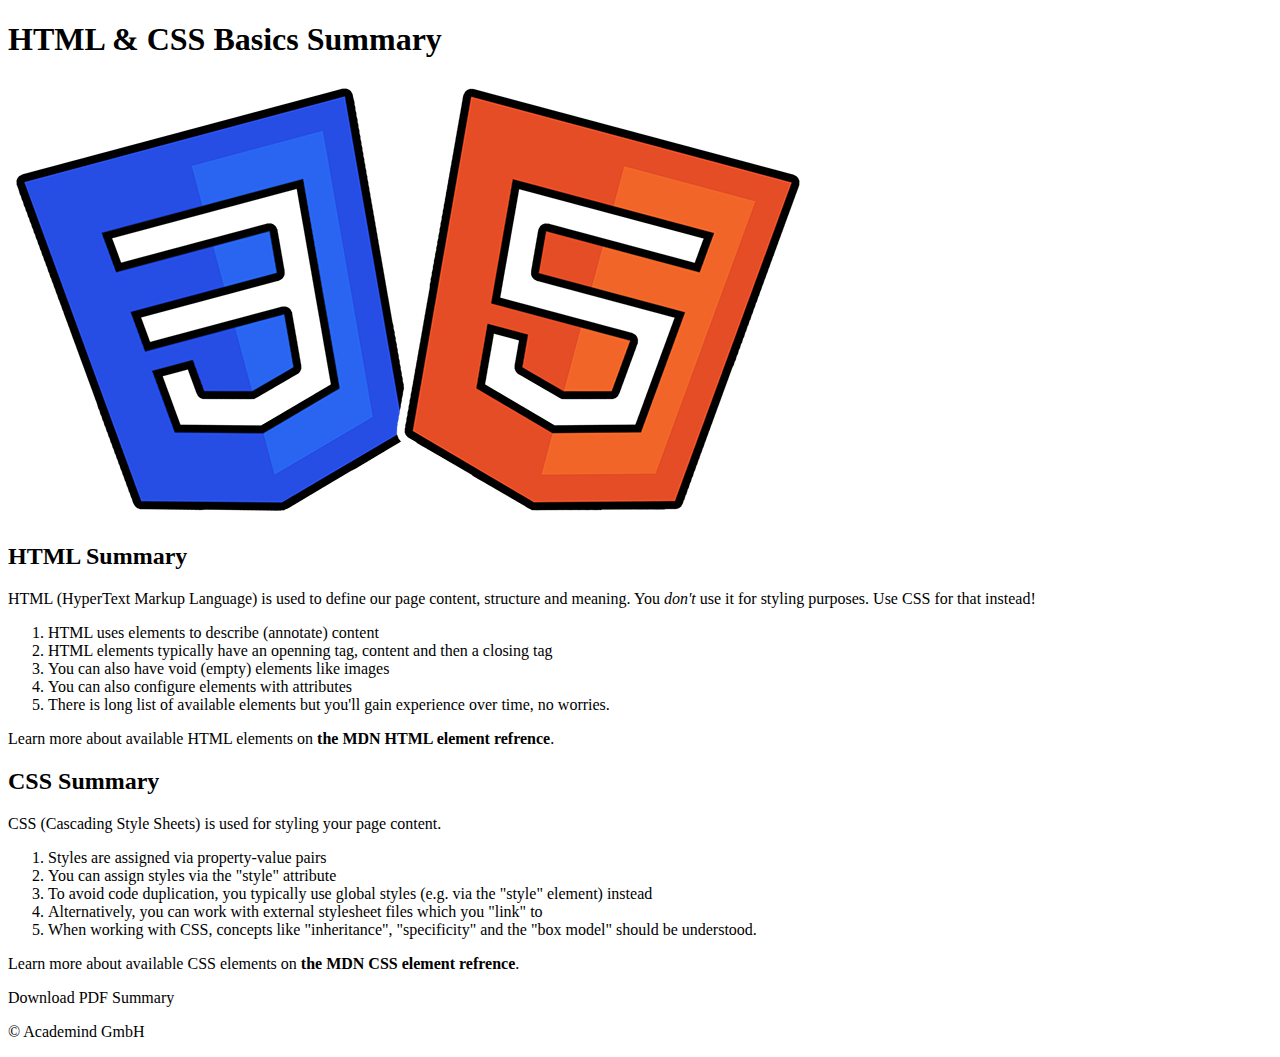
==== Week 04/index.html @ e55d4ed8 "html files without style" ====
<!DOCTYPE html>
<html lang="en">
<head>
    <meta charset="UTF-8">
    <meta name="viewport" content="width=device-width, initial-scale=1.0">

    <title>HTML & CSS Basics Summary</title>
</head>
<body>
    <header>
        <h1>HTML & CSS Basics Summary</h1>
        <img src="/Week 04/images/html-css.png" alt="HTML and CSS Icon">
    </header>

    <main>
        <div></div>
            <h2>HTML Summary</h2>
            <p>HTML (HyperText Markup Language) is used to define our page content, structure and meaning. You <em>don't</em> use it for styling purposes. Use CSS for that instead!</p>
            <ol>
                <li class="hl-list">HTML uses elements to describe (annotate) content</li>
                <li>HTML elements typically have an openning tag, content and then a closing tag</li>
                <li class="hl-list">You can also have void (empty) elements like images</li>
                <li class="hl-list">You can also configure elements with attributes</li>
                <li>There is long list of available elements but you'll gain experience over time, no worries.</li>
            </ol>
            <p>Learn more about available HTML elements on <strong>the MDN HTML element refrence</strong>.</p>
        <div></div>
            <h2>CSS Summary</h2>
            <p>CSS (Cascading Style Sheets) is used for styling your page content.</p>
            <ol>
                <li>Styles are assigned via property-value pairs</li>
                <li>You can assign styles via the "style" attribute</li>
                <li class="hl-list">To avoid code duplication, you typically use global styles (e.g. via the "style" element) instead</li>
                <li>Alternatively, you can work with external stylesheet files which you "link" to</li>
                <li class="hl-list">When working with CSS, concepts like "inheritance", "specificity" and the "box model" should be understood.</li>
            </ol>
            <p>Learn more about available CSS elements on <strong>the MDN CSS element refrence</strong>.</p>
    </main>

    <footer>
        <p #pdf-button>Download PDF Summary</p>
        <p>© Academind GmbH</p>
    </footer>
    
</body>
</html>
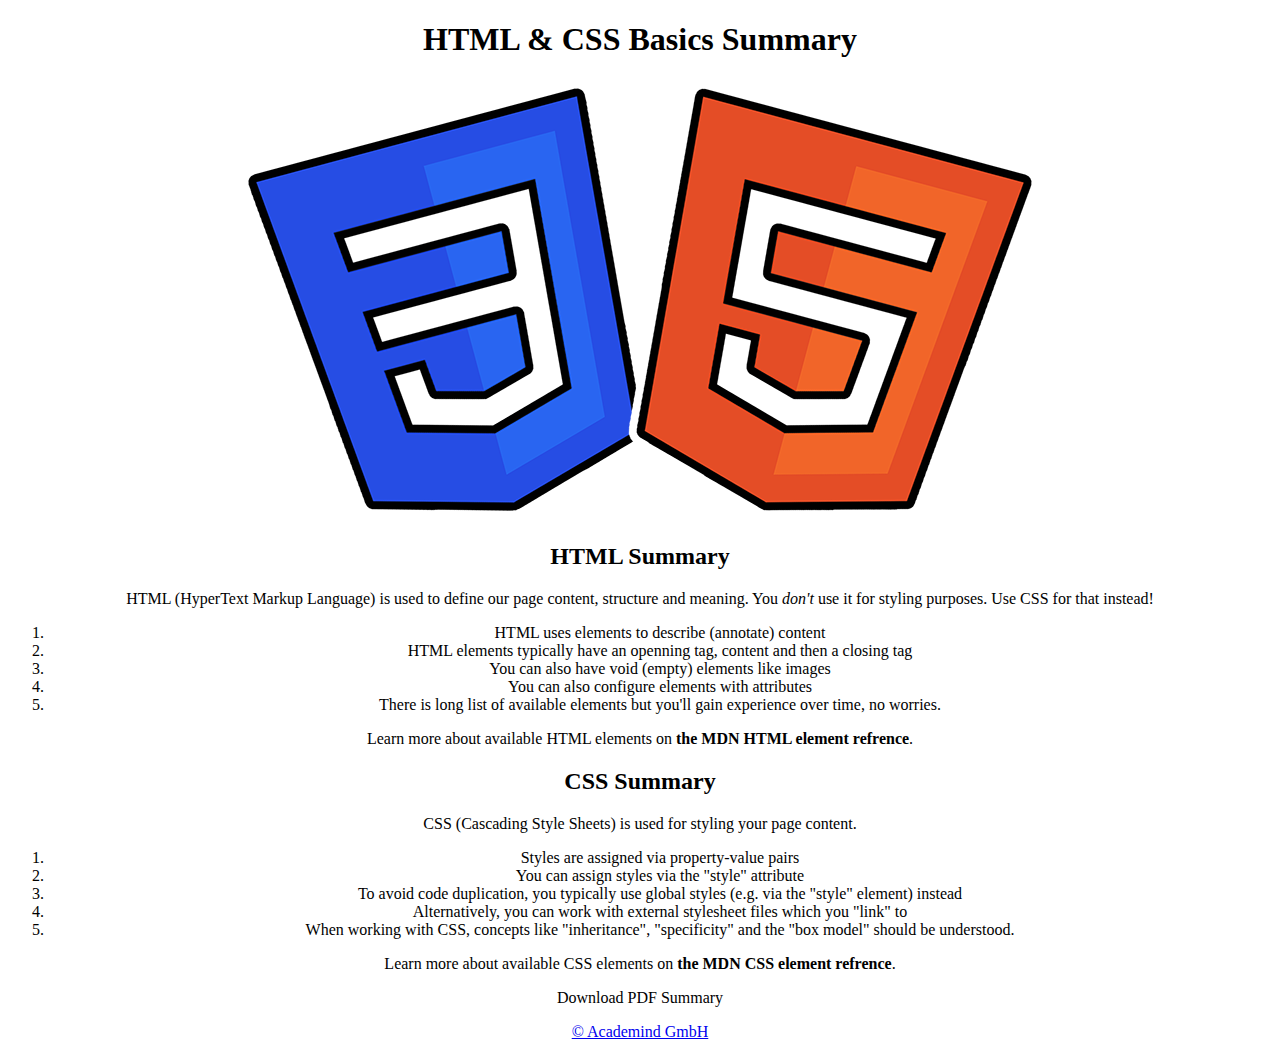
==== commit 2b922651: "02- html completed" ====
--- a/Week 04/index.html
+++ b/Week 04/index.html
@@ -3,7 +3,7 @@
 <head>
     <meta charset="UTF-8">
     <meta name="viewport" content="width=device-width, initial-scale=1.0">
-
+    <link rel="stylesheet" href="styles/style.css">
     <title>HTML & CSS Basics Summary</title>
 </head>
 <body>
@@ -39,8 +39,7 @@
 
     <footer>
         <p #pdf-button>Download PDF Summary</p>
-        <p>© Academind GmbH</p>
+        <a href="/Week 04/pdfs/html-css-basics-summary.pdf">© Academind GmbH</a>
     </footer>
-    
 </body>
 </html>--- a/Week 04/styles/style.css
+++ b/Week 04/styles/style.css
@@ -0,0 +1,3 @@
+body {
+    text-align: center;
+}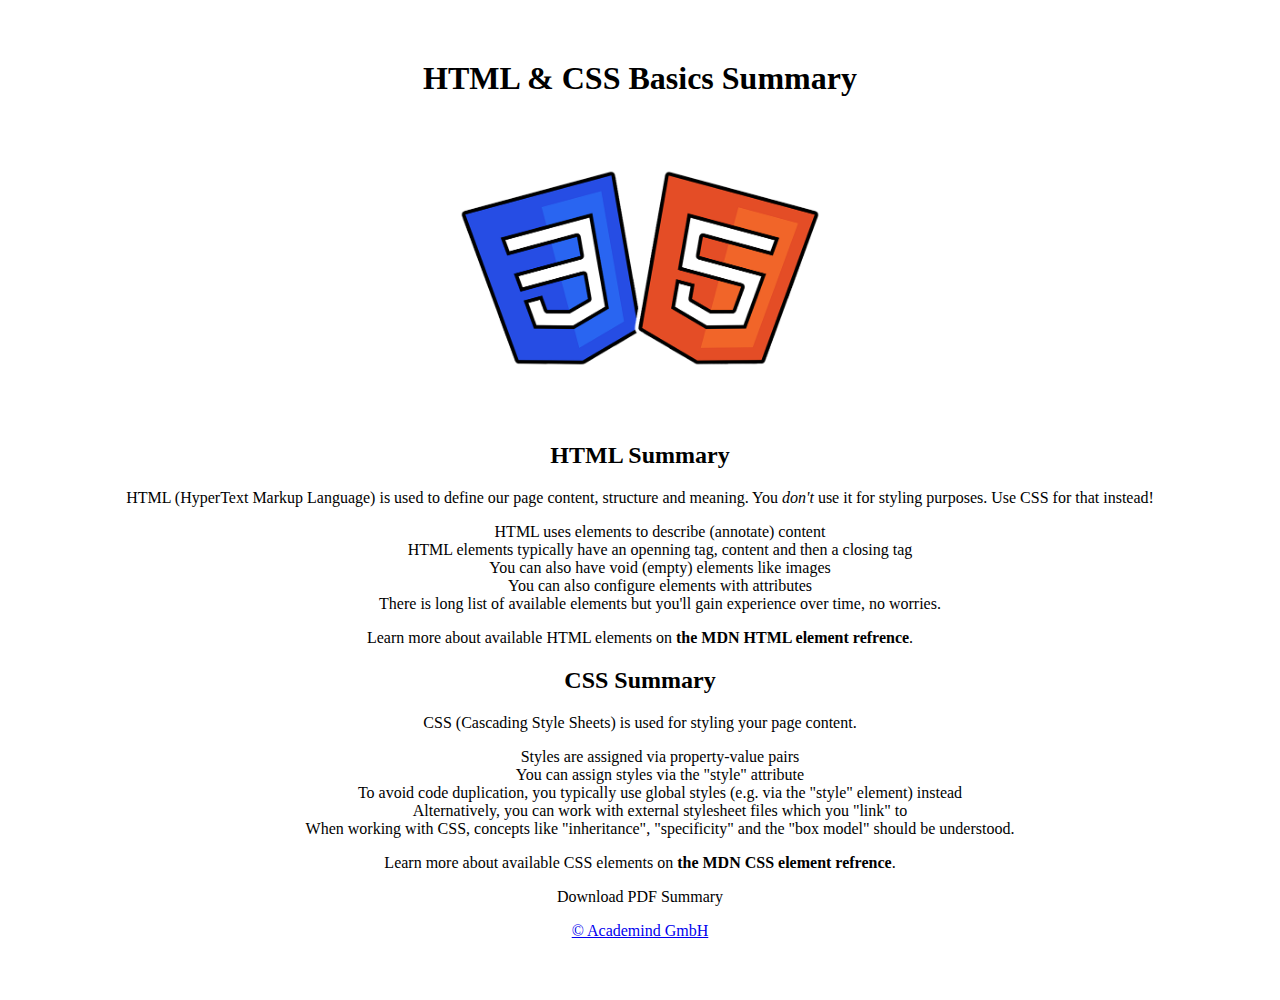
==== commit 7c473d1d: "03-shared styles completed" ====
--- a/Week 04/index.html
+++ b/Week 04/index.html
@@ -13,7 +13,7 @@
     </header>
 
     <main>
-        <div></div>
+        <section id="html">
             <h2>HTML Summary</h2>
             <p>HTML (HyperText Markup Language) is used to define our page content, structure and meaning. You <em>don't</em> use it for styling purposes. Use CSS for that instead!</p>
             <ol>
@@ -24,7 +24,9 @@
                 <li>There is long list of available elements but you'll gain experience over time, no worries.</li>
             </ol>
             <p>Learn more about available HTML elements on <strong>the MDN HTML element refrence</strong>.</p>
-        <div></div>
+        </section>
+
+        <section id="css">
             <h2>CSS Summary</h2>
             <p>CSS (Cascading Style Sheets) is used for styling your page content.</p>
             <ol>
@@ -35,6 +37,7 @@
                 <li class="hl-list">When working with CSS, concepts like "inheritance", "specificity" and the "box model" should be understood.</li>
             </ol>
             <p>Learn more about available CSS elements on <strong>the MDN CSS element refrence</strong>.</p>
+        </section>
     </main>
 
     <footer>
--- a/Week 04/styles/style.css
+++ b/Week 04/styles/style.css
@@ -1,3 +1,13 @@
 body {
     text-align: center;
+    margin: 60px auto;
+}
+
+img {
+    height: 200px;
+    margin: 50px auto;
+}
+
+ol {
+    list-style: none;
 }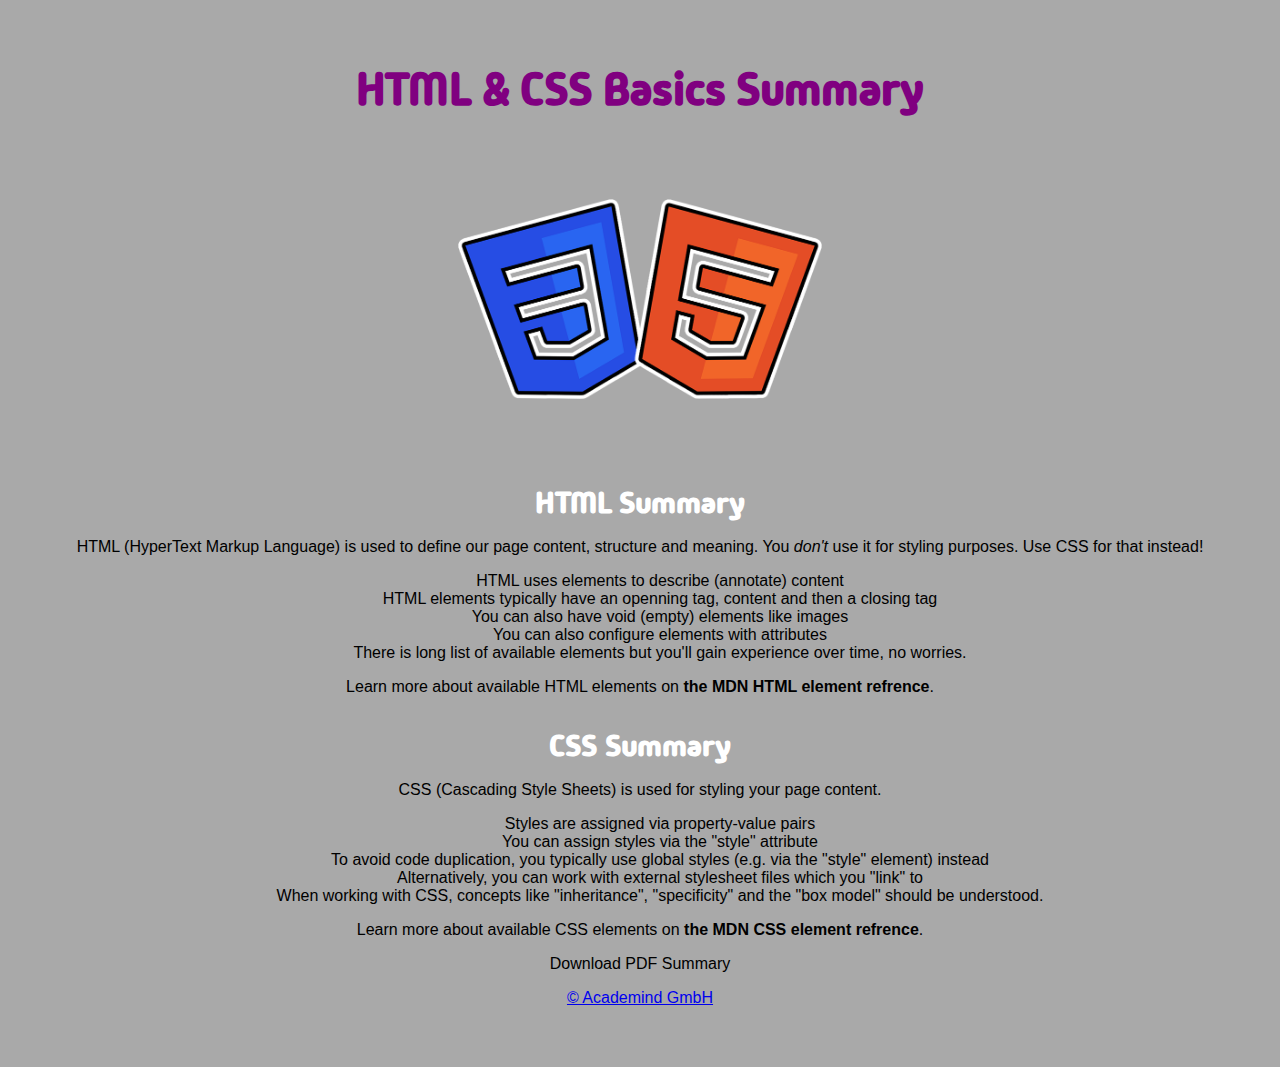
==== commit 86b29db3: "04- fonts and headings" ====
--- a/Week 04/index.html
+++ b/Week 04/index.html
@@ -3,6 +3,9 @@
 <head>
     <meta charset="UTF-8">
     <meta name="viewport" content="width=device-width, initial-scale=1.0">
+    <link rel="preconnect" href="https://fonts.googleapis.com">
+    <link rel="preconnect" href="https://fonts.gstatic.com" crossorigin>
+    <link href="https://fonts.googleapis.com/css2?family=Madimi+One&display=swap" rel="stylesheet">
     <link rel="stylesheet" href="styles/style.css">
     <title>HTML & CSS Basics Summary</title>
 </head>
--- a/Week 04/styles/style.css
+++ b/Week 04/styles/style.css
@@ -1,6 +1,8 @@
 body {
     text-align: center;
     margin: 60px auto;
+    background-color: darkgray;
+    font-family: Arial, Helvetica, sans-serif;
 }
 
 img {
@@ -10,4 +12,20 @@
 
 ol {
     list-style: none;
-}+}
+
+h1 {
+    font-family: "Madimi One", sans-serif;
+    font-weight: bold;
+    color: purple;
+    font-size: 45px;
+}
+
+h2 {
+    margin: 30px auto 10px auto;
+    font-family: "Madimi One", sans-serif;
+    font-weight: bold;
+    color: white;
+    font-size: 30px;
+}
+
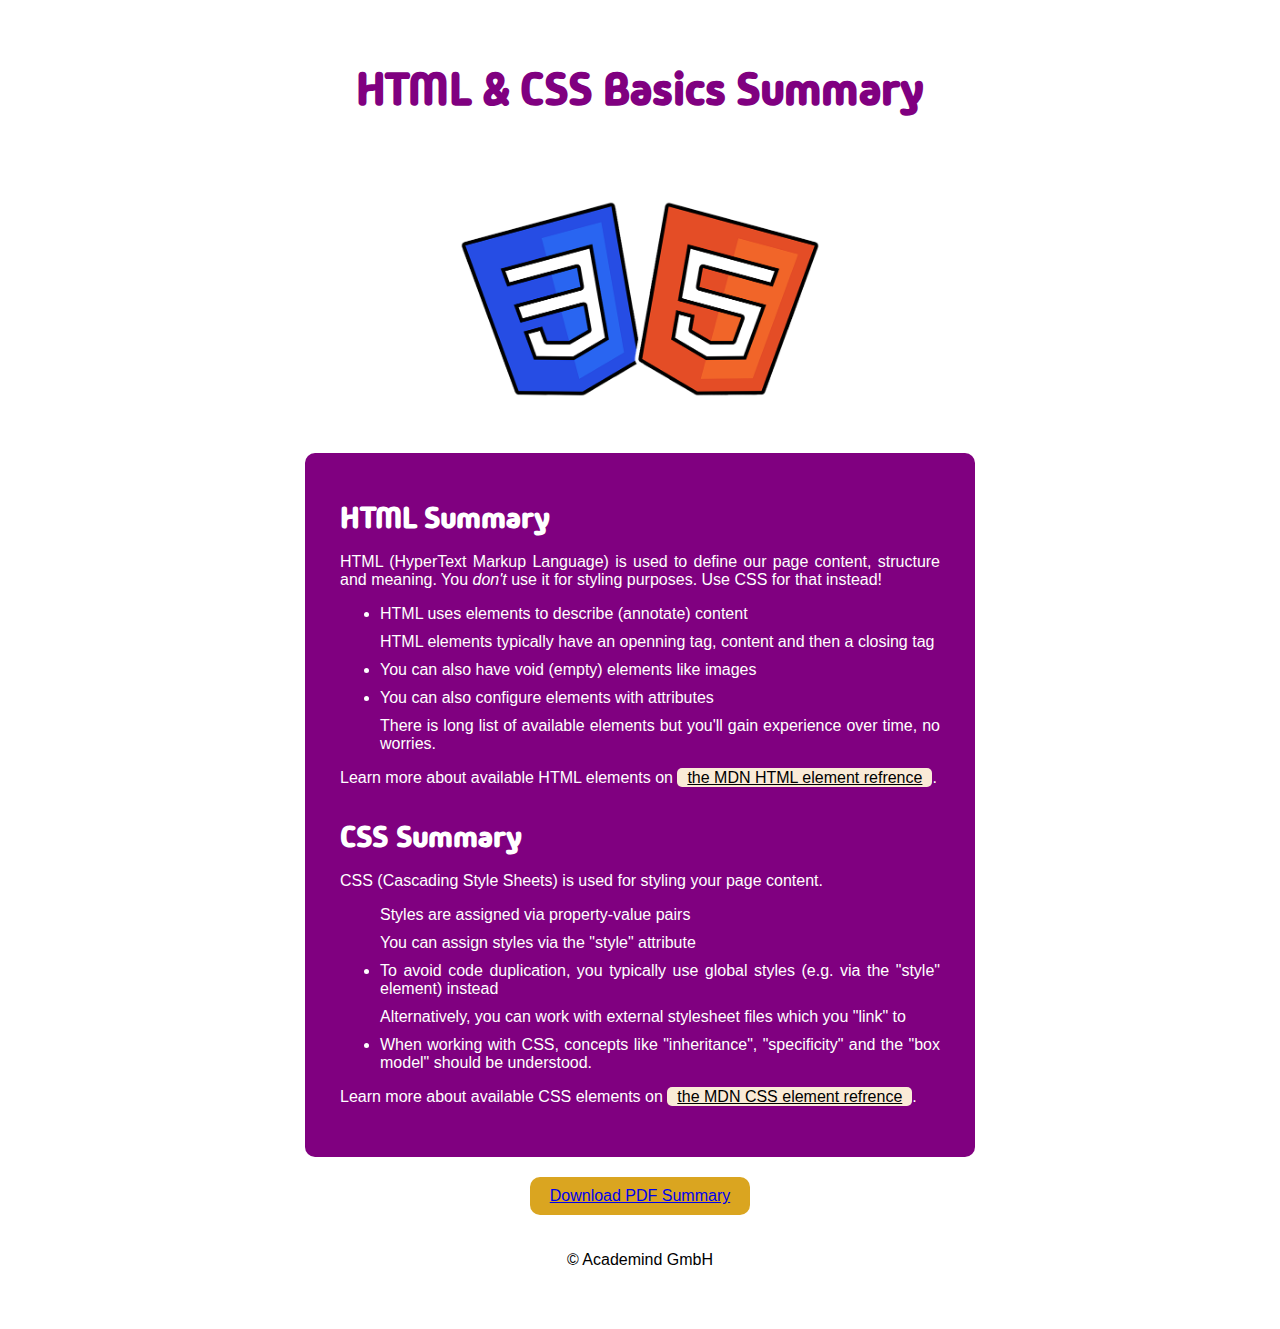
==== commit 7cb139d4: "05-styling complete" ====
--- a/Week 04/index.html
+++ b/Week 04/index.html
@@ -26,7 +26,9 @@
                 <li class="hl-list">You can also configure elements with attributes</li>
                 <li>There is long list of available elements but you'll gain experience over time, no worries.</li>
             </ol>
-            <p>Learn more about available HTML elements on <strong>the MDN HTML element refrence</strong>.</p>
+            <p>Learn more about available HTML elements on 
+                <a href="https://developer.mozilla.org/en-US/docs/Web/HTML/Element">the MDN HTML element refrence</a>.
+            </p>
         </section>
 
         <section id="css">
@@ -39,13 +41,15 @@
                 <li>Alternatively, you can work with external stylesheet files which you "link" to</li>
                 <li class="hl-list">When working with CSS, concepts like "inheritance", "specificity" and the "box model" should be understood.</li>
             </ol>
-            <p>Learn more about available CSS elements on <strong>the MDN CSS element refrence</strong>.</p>
+            <p>Learn more about available CSS elements on 
+                <a href="https://developer.mozilla.org/en-US/docs/Web/CSS/Reference">the MDN CSS element refrence</a>.
+            </p>
         </section>
     </main>
 
     <footer>
-        <p #pdf-button>Download PDF Summary</p>
-        <a href="/Week 04/pdfs/html-css-basics-summary.pdf">© Academind GmbH</a>
+        <a id="pdf-button" href="/Week 04/pdfs/html-css-basics-summary.pdf">Download PDF Summary</a>
+        <p>© Academind GmbH</p>
     </footer>
 </body>
 </html>--- a/Week 04/styles/style.css
+++ b/Week 04/styles/style.css
@@ -1,8 +1,19 @@
 body {
     text-align: center;
     margin: 60px auto;
-    background-color: darkgray;
+    /* background-color: antiquewhite; */
     font-family: Arial, Helvetica, sans-serif;
+}
+
+main {
+    text-align: justify;
+    background-color: purple;
+    width: 600px;
+    margin: 0 auto;
+    padding: 35px;
+    padding-top: 15px;
+    border-radius: 10px;
+    color: white;
 }
 
 img {
@@ -10,8 +21,13 @@
     margin: 50px auto;
 }
 
-ol {
+li {
     list-style: none;
+    margin-top: 10px;
+}
+
+.hl-list{
+    list-style: outside;
 }
 
 h1 {
@@ -29,3 +45,20 @@
     font-size: 30px;
 }
 
+
+main a {
+    color: black;
+    font-weight: 400;
+    padding: 1px 10px;
+    background-color: antiquewhite;
+    border-radius: 5px;
+}
+
+footer a {
+    margin: 20px auto;
+    display: inline-block;
+    background-color: goldenrod;
+    width: auto;
+    padding: 10px 20px;
+    border-radius: 10px;
+}